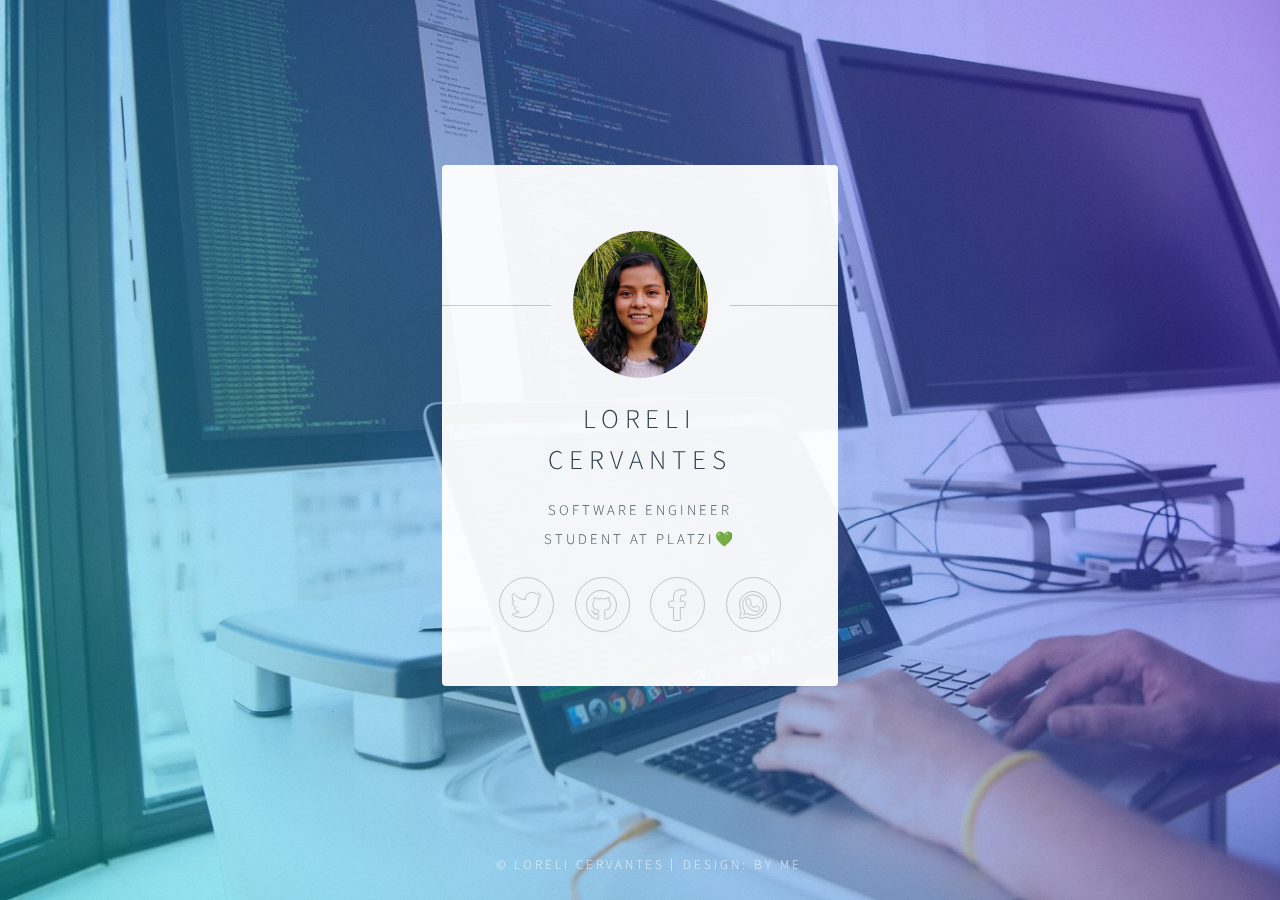
==== index.html @ 73f9963e "Mi pagina web" ====
<!DOCTYPE HTML>

<html>
	<head>
		<title>Design Web Loreli Cervantes</title>
		<meta charset="utf-8" />
		<meta name="viewport" content="width=device-width, initial-scale=1, user-scalable=no" />
		<link rel="stylesheet" href="assets/css/main.css" />
		<noscript><link rel="stylesheet" href="assets/css/noscript.css" /></noscript>
	</head>
	<body class="is-preload">

		<!-- Wrapper -->
			<div id="wrapper">

				<!-- Main -->
					<section id="main">
						<header>
							<span class="avatar"><img src="images/avatar.jpg" height="147px" width="135px" alt="Loreli Cervantes Imagen" /></span>
							<h1>LORELI CERVANTES</h1>
							<STUDENT>Software Engineer <br> Student at Platzi💚</p>
						</header>
						
						<footer>
							<ul class="icons">
								<li><a href="https://twitter.com/CervantesLoreli" target="blank" class="icon brands fa-twitter"></a></li>
								<li><a href="https://github.com/Lorelicervantes" target="blank" class="icon brands fa-github"></a></li>
								<li><a href="https://www.facebook.com/LoreliCervantesM" target="blank" class="icon brands fa-facebook-f"></a></li>
								<li><a href="https://api.whatsapp.com/send?phone=527771537598&text=Hola!&nbsp;me&nbsp;interesa&nbsp;contactarte" target="blank" class="icon brands fa-whatsapp"></a></li>
							</ul>
						</footer>
					</section>

				<!-- Footer -->
					<footer id="footer">
						<ul class="copyright">
							<li>&copy; Loreli cervantes</li><li>Design: by me</li>
						</ul>
					</footer>
			</div>

		<!-- Scripts -->
			<script>
				if ('addEventListener' in window) {
					window.addEventListener('load', function() { document.body.className = document.body.className.replace(/\bis-preload\b/, ''); });
					document.body.className += (navigator.userAgent.match(/(MSIE|rv:11\.0)/) ? ' is-ie' : '');
				}
			</script>
	</body>
</html>
---- assets/css/main.css ----
@import url(fontawesome-all.min.css);
@import url("https://fonts.googleapis.com/css?family=Source+Sans+Pro:300");


/* Icon (alt) */

	html, body, div, span, applet, object,
	iframe, h1, h2, h3, h4, h5, h6, p, blockquote,
	pre, a, abbr, acronym, address, big, cite,
	code, del, dfn, em, img, ins, kbd, q, s, samp,
	small, strike, strong, sub, sup, tt, var, b,
	u, i, center, dl, dt, dd, ol, ul, li, fieldset,
	form, label, legend, table, caption, tbody,
	tfoot, thead, tr, th, td, article, aside,
	canvas, details, embed, figure, figcaption,
	footer, header, hgroup, menu, nav, output, ruby,
	section, summary, time, mark, audio, video {
		margin: 0;
		padding: 0;
		border: 0;
		font-size: 100%;
		font: inherit;
		vertical-align: baseline;
	}

	article, aside, details, figcaption, figure,
	footer, header, hgroup, menu, nav, section {
		display: block;
	}

	body {
		line-height: 1;
	}

	ol, ul {
		list-style: none;
	}

	blockquote, q {
		quotes: none;
	}

		blockquote:before, blockquote:after, q:before, q:after {
			content: '';
			content: none;
		}

	table {
		border-collapse: collapse;
		border-spacing: 0;
	}

	body {
		-webkit-text-size-adjust: none;
	}

	mark {
		background-color: transparent;
		color: inherit;
	}

	input::-moz-focus-inner {
		border: 0;
		padding: 0;
	}

	input, select, textarea {
		-moz-appearance: none;
		-webkit-appearance: none;
		-ms-appearance: none;
		appearance: none;
	}

/* Basic */

	@media screen and (max-width: 480px) {

		html, body {
			min-width: 320px;
		}

	}

	html {
		box-sizing: border-box;
	}

	*, *:before, *:after {
		box-sizing: inherit;
	}

	body.is-preload *, body.is-preload *:before, body.is-preload *:after {
		-moz-animation: none !important;
		-webkit-animation: none !important;
		-ms-animation: none !important;
		animation: none !important;
		-moz-transition: none !important;
		-webkit-transition: none !important;
		-ms-transition: none !important;
		transition: none !important;
	}

	html {
		height: 100%;
	}

	body {
		height: 100%;
		background-color: #ffffff;
		background-image: url("images/overlay.png"), -moz-linear-gradient(60deg, rgba(1, 224, 231, 0.4) 5%, rgba(85, 27, 249, 0.45)), url("../../images/bg.jpg");
		background-image: url("images/overlay.png"), -webkit-linear-gradient(60deg, rgba(1, 224, 231, 0.4) 5%, rgba(85, 27, 249, 0.45)), url("../../images/bg.jpg");
		background-image: url("images/overlay.png"), -ms-linear-gradient(60deg, rgba(1, 224, 231, 0.4) 5%, rgba(85, 27, 249, 0.45)), url("../../images/bg.jpg");
		background-image: url("images/overlay.png"), linear-gradient(60deg, rgba(1, 223, 231, 0.4) 5%, rgba(85, 27, 249, 0.45)), url("../../images/bg.jpg");
		background-repeat: repeat,			no-repeat,			no-repeat;
		background-size: 100px 100px, cover,				cover;
		background-position: top left,		center center,		bottom center;
		background-attachment: fixed,			fixed,				fixed;
	}

		body:after {
			content: '';
			display: block;
			position: fixed;
			top: 0;
			left: 0;
			width: 100%;
			height: inherit;
			opacity: 0;
			z-index: 1;
			background-color: #ffffff;
			background-image: url("images/overlay.png"), -moz-linear-gradient(60deg, rgba(1, 224, 231, 0.5) 5%, rgba(85, 27, 249, 0.5));
			background-image: url("images/overlay.png"), -webkit-linear-gradient(60deg, rgba(1, 224, 231, 0.5) 5%, rgba(85, 27, 249, 0.5));
			background-image: url("images/overlay.png"), -ms-linear-gradient(60deg, rgba(1, 224, 231, 0.5) 5%, rgba(85, 27, 249, 0.5));
			background-image: url("images/overlay.png"), linear-gradient(60deg, rgba(1, 224, 231, 0.5) 5%, rgba(85, 27, 249, 0.5));
			background-repeat: repeat,			no-repeat;
			background-size: 100px 100px, cover;
			background-position: top left,		center center;
			-moz-transition: opacity 1.75s ease-out;
			-webkit-transition: opacity 1.75s ease-out;
			-ms-transition: opacity 1.75s ease-out;
			transition: opacity 1.75s ease-out;
		}

		body.is-preload:after {
			opacity: 1;
		}

/* Type */

	body, input, select, textarea {
		color: #414f57;
		font-family: "Source Sans Pro", Helvetica, sans-serif;
		font-size: 14pt;
		font-weight: 300;
		line-height: 2;
		letter-spacing: 0.2em;
		text-transform: uppercase;
	}

		@media screen and (max-width: 1680px) {

			body, input, select, textarea {
				font-size: 11pt;
			}

		}

		@media screen and (max-width: 480px) {

			body, input, select, textarea {
				font-size: 10pt;
				line-height: 1.75;
			}

		}

	a {
		-moz-transition: color 0.2s ease, border-color 0.2s ease;
		-webkit-transition: color 0.2s ease, border-color 0.2s ease;
		-ms-transition: color 0.2s ease, border-color 0.2s ease;
		transition: color 0.2s ease, border-color 0.2s ease;
		color: inherit;
		text-decoration: none;
	}

		a:before {
			-moz-transition: color 0.2s ease, text-shadow 0.2s ease;
			-webkit-transition: color 0.2s ease, text-shadow 0.2s ease;
			-ms-transition: color 0.2s ease, text-shadow 0.2s ease;
			transition: color 0.2s ease, text-shadow 0.2s ease;
		}

		a:hover {
			color: #ff7496;
		}

	strong, b {
		color: #313f47;
	}

	em, i {
		font-style: italic;
	}

	p {
		margin: 0 0 1.5em 0;
	}

	h1, h2, h3, h4, h5, h6 {
		color: #313f47;
		line-height: 1.5;
		margin: 0 0 0.75em 0;
	}

		h1 a, h2 a, h3 a, h4 a, h5 a, h6 a {
			color: inherit;
			text-decoration: none;
		}

	h1 {
		font-size: 1.85em;
		letter-spacing: 0.22em;
		margin: 0 0 0.525em 0;
	}

	h2 {
		font-size: 1.25em;
	}

	h3 {
		font-size: 1em;
	}

	h4 {
		font-size: 1em;
	}

	h5 {
		font-size: 1em;
	}

	h6 {
		font-size: 1em;
	}

	@media screen and (max-width: 480px) {

		h1 {
			font-size: 1.65em;
		}

	}

	sub {
		font-size: 0.8em;
		position: relative;
		top: 0.5em;
	}

	sup {
		font-size: 0.8em;
		position: relative;
		top: -0.5em;
	}

	hr {
		border: 0;
		border-bottom: solid 1px #c8cccf;
		margin: 3em 0;
	}

/* Icon */

	.icon {
		text-decoration: none;
		position: relative;
		border-bottom: none;
	}

		.icon:before {
			-moz-osx-font-smoothing: grayscale;
			-webkit-font-smoothing: antialiased;
			display: inline-block;
			font-style: normal;
			font-variant: normal;
			text-rendering: auto;
			line-height: 1;
			text-transform: none !important;
			font-family: 'Font Awesome 5 Free';
			font-weight: 400;
		}

		.icon > .label {
			display: none;
		}

		.icon:before {
			line-height: inherit;
		}

		.icon.solid:before {
			font-weight: 900;
		}

		.icon.brands:before {
			font-family: 'Font Awesome 5 Brands';
		}

/* Icons */

	ul.icons {
		cursor: default;
		list-style: none;
		padding-left: 0;
		margin-top: -0.675em;
	}

		ul.icons li {
			display: inline-block;
			padding: 0.675em 0.5em;
		}

			ul.icons li a {
				text-decoration: none;
				position: relative;
				display: block;
				width: 3.75em;
				height: 3.75em;
				border-radius: 100%;
				border: solid 1px #c8cccf;
				line-height: 3.75em;
				overflow: hidden;
				text-align: center;
				text-indent: 3.75em;
				white-space: nowrap;
			}

				ul.icons li a:before {
					-moz-osx-font-smoothing: grayscale;
					-webkit-font-smoothing: antialiased;
					display: inline-block;
					font-style: normal;
					font-variant: normal;
					text-rendering: auto;
					line-height: 1;
					text-transform: none !important;
					font-family: 'Font Awesome 5 Free';
					font-weight: 400;
				}

				ul.icons li a:before {
					color: #ffffff;
					text-shadow: 1.25px 0px 0px #c8cccf, -1.25px 0px 0px #c8cccf, 0px 1.25px 0px #c8cccf, 0px -1.25px 0px #c8cccf;
				}

				ul.icons li a:hover:before {
					text-shadow: 1.25px 0px 0px #551BF9, -1.25px 0px 0px #551BF9, 0px 1.25px 0px #551BF9, 0px -1.25px 0px #551BF9;
				}

				ul.icons li a:before {
					position: absolute;
					top: 0;
					left: 0;
					width: inherit;
					height: inherit;
					font-size: 1.85rem;
					line-height: inherit;
					text-align: center;
					text-indent: 0;
				}

				ul.icons li a:hover {
					border-color: #551BF9; /* color del circulo */
				}

		@media screen and (max-width: 480px) {

			ul.icons li a:before {
				font-size: 1.5rem;
			}

		}

/* Main */

	#main {
		-moz-transform-origin: 50% 50%;
		-webkit-transform-origin: 50% 50%;
		-ms-transform-origin: 50% 50%;
		transform-origin: 50% 50%;
		-moz-transform: rotateX(0deg);
		-webkit-transform: rotateX(0deg);
		-ms-transform: rotateX(0deg);
		transform: rotateX(0deg);
		-moz-transition: opacity 1s ease, -moz-transform 1s ease;
		-webkit-transition: opacity 1s ease, -webkit-transform 1s ease;
		-ms-transition: opacity 1s ease, -ms-transform 1s ease;
		transition: opacity 1s ease, transform 1s ease;
		padding: 4.5em 3em 3em 3em ;
		background: #ffffff;
		border-radius: 4px;
		cursor: default;
		max-width: 100%;
		opacity: 0.95;
		position: relative;
		text-align: center;
		width: 27em;
	}

		#main .avatar {
			position: relative;
			display: block;
			margin-bottom: 1.5em;
		}

			#main .avatar img {
				display: block;
				margin: 0 auto;
				border-radius: 100%;
				box-shadow: 0 0 0 1.5em #ffffff;
			}

			#main .avatar:before {
				content: '';
				display: block;
				position: absolute;
				top: 50%;
				left: -3em;
				width: calc(100% + 6em);
				height: 1px;
				z-index: -1;
				background: #c8cccf;
			}

		@media screen and (max-width: 480px) {

			#main {
				padding: 4em 2em 2.5em 2em ;
				width: 100%;
			}

				#main .avatar:before {
					left: -2em;
					width: calc(100% + 4em);
				}

		}

		body.is-preload #main {
			-moz-transform: rotateX(15deg);
			-webkit-transform: rotateX(15deg);
			-ms-transform: rotateX(15deg);
			transform: rotateX(15deg);
			opacity: 0;
		}

/* Footer */

	#footer {
		-moz-align-self: -moz-flex-end;
		-webkit-align-self: -webkit-flex-end;
		-ms-align-self: -ms-flex-end;
		align-self: flex-end;
		width: 100%;
		padding: 1.5em 0 0 0;
		color: rgba(255, 255, 255, 0.75);
		cursor: default;
		text-align: center;
	}

		#footer .copyright {
			margin: 0;
			padding: 0;
			font-size: 0.9em;
			list-style: none;
		}

			#footer .copyright li {
				display: inline-block;
				margin: 0 0 0 0.45em;
				padding: 0 0 0 0.85em;
				border-left: solid 1px rgba(255, 255, 255, 0.5);
				line-height: 1;
			}

				#footer .copyright li:first-child {
					border-left: 0;
				}

/* Wrapper */

	#wrapper {
		display: -moz-flex;
		display: -webkit-flex;
		display: -ms-flex;
		display: flex;
		-moz-align-items: center;
		-webkit-align-items: center;
		-ms-align-items: center;
		align-items: center;
		-moz-justify-content: space-between;
		-webkit-justify-content: space-between;
		-ms-justify-content: space-between;
		justify-content: space-between;
		-moz-flex-direction: column;
		-webkit-flex-direction: column;
		-ms-flex-direction: column;
		flex-direction: column;
		-moz-perspective: 1000px;
		-webkit-perspective: 1000px;
		-ms-perspective: 1000px;
		perspective: 1000px;
		position: relative;
		min-height: 100%;
		padding: 1.5em;
		z-index: 2;
	}

		#wrapper > * {
			z-index: 1;
		}

		#wrapper:before {
			content: '';
			display: block;
		}

		@media screen and (max-width: 360px) {

			#wrapper {
				padding: 0.75em;
			}

		}

		body.is-ie #wrapper {
			height: 100%;
		}
---- assets/css/noscript.css ----
/*
	Identity by HTML5 UP
	html5up.net | @ajlkn
	Free for personal and commercial use under the CCA 3.0 license (html5up.net/license)
*/

/* Basic */

	body:after {
		display: none;
	}

/* Main */

	#main {
		-moz-transform: none !important;
		-webkit-transform: none !important;
		-ms-transform: none !important;
		transform: none !important;
		opacity: 1 !important;
	}
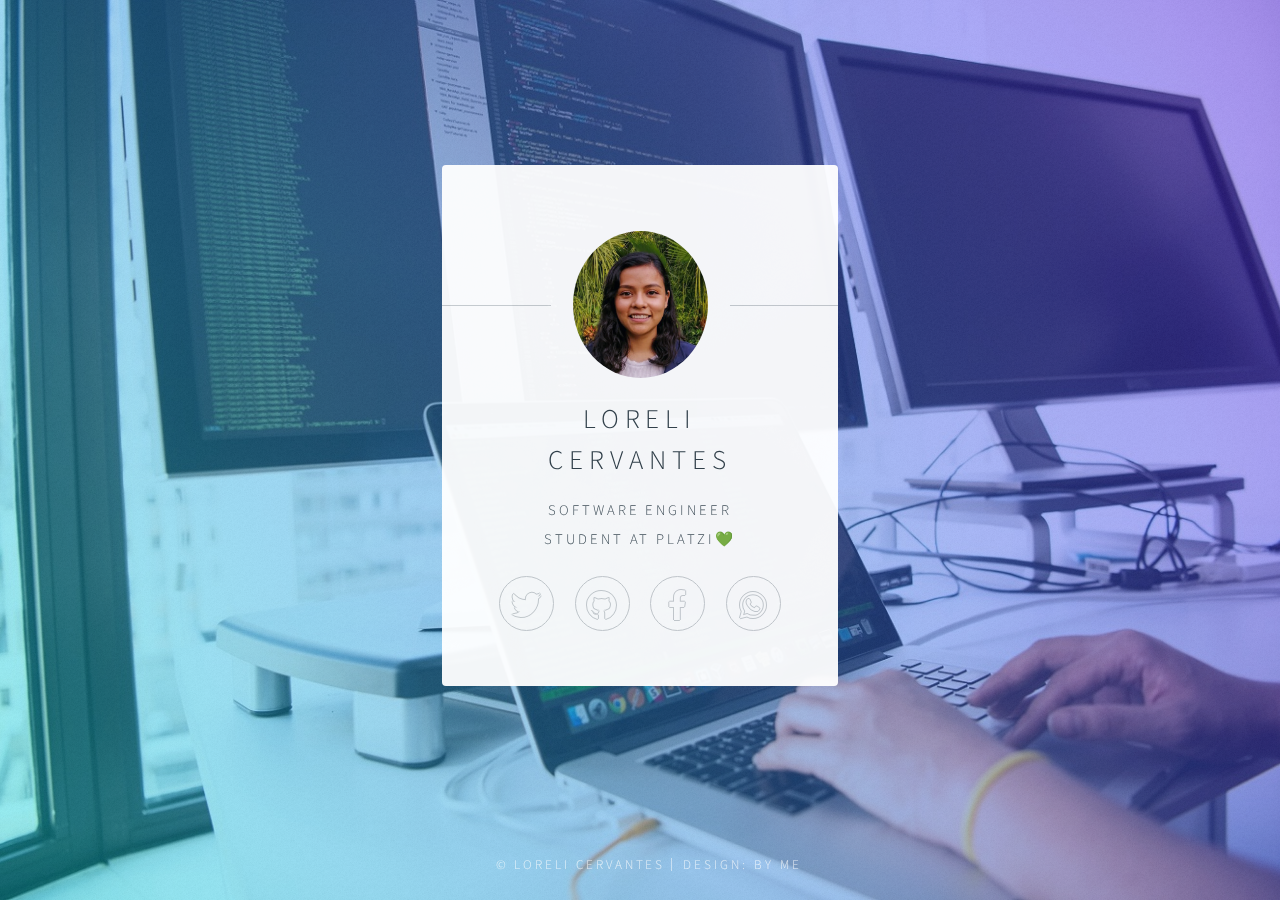
==== commit 16031357: "title" ====
--- a/index.html
+++ b/index.html
@@ -2,7 +2,7 @@
 
 <html>
 	<head>
-		<title>Design Web Loreli Cervantes</title>
+		<title>Web Designer | Loreli Cervantes</title>
 		<meta charset="utf-8" />
 		<meta name="viewport" content="width=device-width, initial-scale=1, user-scalable=no" />
 		<link rel="stylesheet" href="assets/css/main.css" />
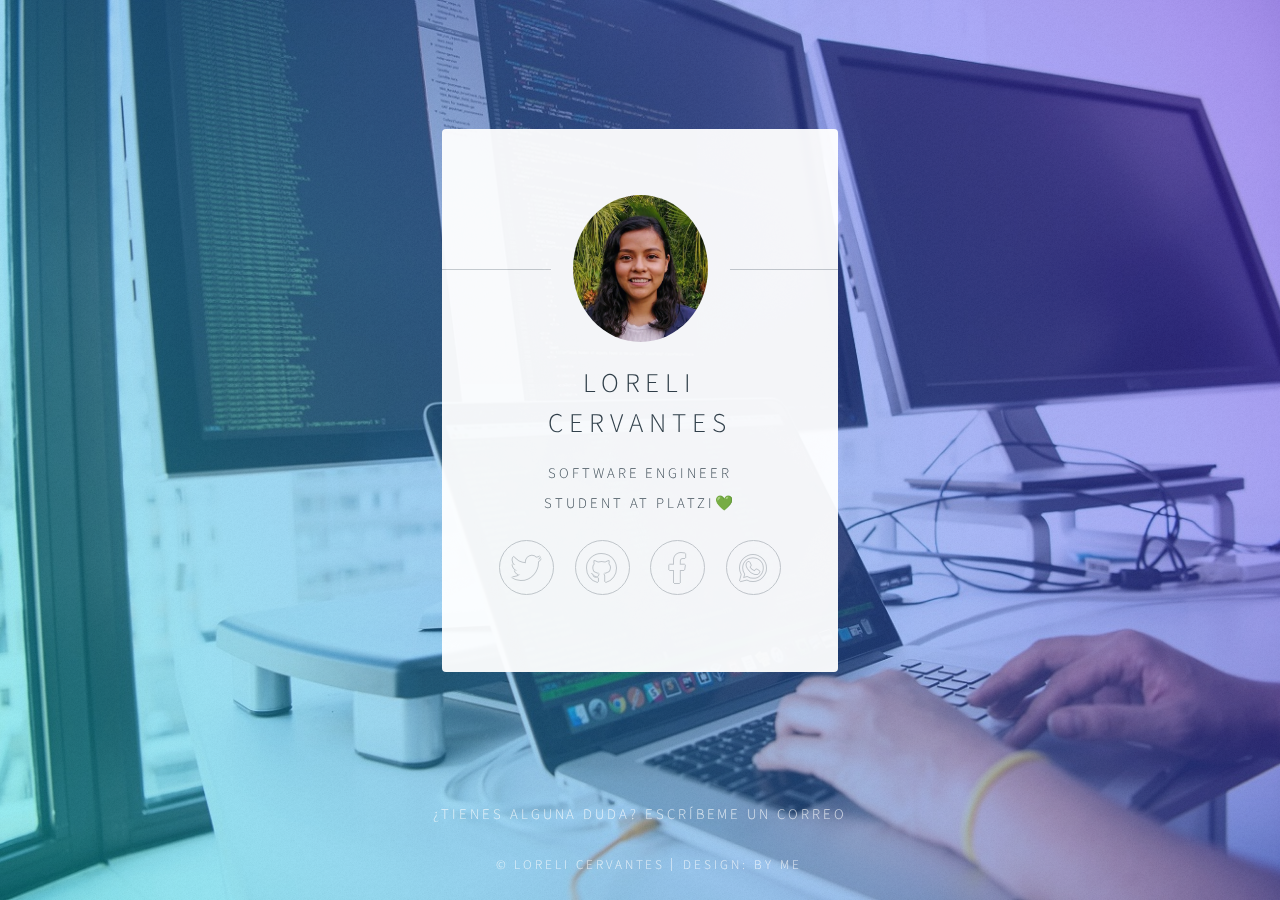
==== commit 3e9d291e: "contacto" ====
--- a/index.html
+++ b/index.html
@@ -23,16 +23,17 @@
 						
 						<footer>
 							<ul class="icons">
-								<li><a href="https://twitter.com/CervantesLoreli" target="blank" class="icon brands fa-twitter"></a></li>
-								<li><a href="https://github.com/Lorelicervantes" target="blank" class="icon brands fa-github"></a></li>
-								<li><a href="https://www.facebook.com/LoreliCervantesM" target="blank" class="icon brands fa-facebook-f"></a></li>
-								<li><a href="https://api.whatsapp.com/send?phone=527771537598&text=Hola!&nbsp;me&nbsp;interesa&nbsp;contactarte" target="blank" class="icon brands fa-whatsapp"></a></li>
+								<li><a href="https://twitter.com/CervantesLoreli" target="_blank" class="icon brands fa-twitter"></a></li>
+								<li><a href="https://github.com/Lorelicervantes" target="_blank" class="icon brands fa-github"></a></li>
+								<li><a href="https://www.facebook.com/LoreliCervantesM" target="_blank" class="icon brands fa-facebook-f"></a></li>
+								<li><a href="https://api.whatsapp.com/send?phone=527771537598&text=Hola!&nbsp;me&nbsp;interesa&nbsp;contactarte" target="_blank" class="icon brands fa-whatsapp"></a></li>
 							</ul>
 						</footer>
 					</section>
 
 				<!-- Footer -->
 					<footer id="footer">
+						<p>¿tienes alguna duda? <a href="contact.html">escríbeme un correo</a></p>
 						<ul class="copyright">
 							<li>&copy; Loreli cervantes</li><li>Design: by me</li>
 						</ul>
--- a/assets/css/main.css
+++ b/assets/css/main.css
@@ -269,6 +269,255 @@
 		margin: 3em 0;
 	}
 
+/* Form */
+
+form {
+	margin: 0 0 1.5em 0;
+}
+
+	form > :last-child {
+		margin-bottom: 0;
+	}
+
+	form > .fields {
+		display: -moz-flex;
+		display: -webkit-flex;
+		display: -ms-flex;
+		display: flex;
+		-moz-flex-wrap: wrap;
+		-webkit-flex-wrap: wrap;
+		-ms-flex-wrap: wrap;
+		flex-wrap: wrap;
+		width: calc(100% + 2.25em);
+		margin: -1.125em 0 1.5em -1.125em;
+	}
+
+		form > .fields > .field {
+			-moz-flex-grow: 0;
+			-webkit-flex-grow: 0;
+			-ms-flex-grow: 0;
+			flex-grow: 0;
+			-moz-flex-shrink: 0;
+			-webkit-flex-shrink: 0;
+			-ms-flex-shrink: 0;
+			flex-shrink: 0;
+			padding: 1.125em 0 0 1.125em;
+			width: calc(100% - 1.125em);
+		}
+
+			form > .fields > .field.half {
+				width: calc(50% - 0.5625em);
+			}
+
+			form > .fields > .field.third {
+				width: calc(100%/3 - 0.375em);
+			}
+
+			form > .fields > .field.quarter {
+				width: calc(25% - 0.28125em);
+			}
+
+	@media screen and (max-width: 480px) {
+
+		form > .fields {
+			width: calc(100% + 2.25em);
+			margin: -1.125em 0 1.5em -1.125em;
+		}
+
+			form > .fields > .field {
+				padding: 1.125em 0 0 1.125em;
+				width: calc(100% - 1.125em);
+			}
+
+				form > .fields > .field.half {
+					width: calc(100% - 1.125em);
+				}
+
+				form > .fields > .field.third {
+					width: calc(100% - 1.125em);
+				}
+
+				form > .fields > .field.quarter {
+					width: calc(100% - 1.125em);
+				}
+
+	}
+
+label {
+	color: #313f47;
+	display: block;
+	font-size: 0.9em;
+	margin: 0 0 0.75em 0;
+}
+
+input[type="text"],
+input[type="password"],
+input[type="email"],
+input[type="tel"],
+select,
+textarea {
+	-moz-appearance: none;
+	-webkit-appearance: none;
+	-ms-appearance: none;
+	appearance: none;
+	border-radius: 4px;
+	border: solid 1px #c8cccf;
+	color: inherit;
+	display: block;
+	outline: 0;
+	padding: 0 1em;
+	text-decoration: none;
+	width: 100%;
+}
+
+	input[type="text"]:invalid,
+	input[type="password"]:invalid,
+	input[type="email"]:invalid,
+	input[type="tel"]:invalid,
+	select:invalid,
+	textarea:invalid {
+		box-shadow: none;
+	}
+
+	input[type="text"]:focus,
+	input[type="password"]:focus,
+	input[type="email"]:focus,
+	input[type="tel"]:focus,
+	select:focus,
+	textarea:focus {
+		border-color: #ff7496;
+	}
+
+select {
+	background-image: url("data:image/svg+xml;charset=utf8,%3Csvg xmlns='http://www.w3.org/2000/svg' width='40' height='40' preserveAspectRatio='none' viewBox='0 0 40 40'%3E%3Cpath d='M9.4,12.3l10.4,10.4l10.4-10.4c0.2-0.2,0.5-0.4,0.9-0.4c0.3,0,0.6,0.1,0.9,0.4l3.3,3.3c0.2,0.2,0.4,0.5,0.4,0.9 c0,0.4-0.1,0.6-0.4,0.9L20.7,31.9c-0.2,0.2-0.5,0.4-0.9,0.4c-0.3,0-0.6-0.1-0.9-0.4L4.3,17.3c-0.2-0.2-0.4-0.5-0.4-0.9 c0-0.4,0.1-0.6,0.4-0.9l3.3-3.3c0.2-0.2,0.5-0.4,0.9-0.4S9.1,12.1,9.4,12.3z' fill='%23c8cccf' /%3E%3C/svg%3E");
+	background-size: 1.25rem;
+	background-repeat: no-repeat;
+	background-position: calc(100% - 1rem) center;
+	height: 2.75em;
+	padding-right: 2.75em;
+	text-overflow: ellipsis;
+}
+
+	select option {
+		color: #313f47;
+		background: #ffffff;
+	}
+
+	select:focus::-ms-value {
+		background-color: transparent;
+	}
+
+	select::-ms-expand {
+		display: none;
+	}
+
+input[type="text"],
+input[type="password"],
+input[type="email"],
+select {
+	height: 2.75em;
+}
+
+textarea {
+	padding: 0.75em 1em;
+}
+
+input[type="checkbox"],
+input[type="radio"] {
+	-moz-appearance: none;
+	-webkit-appearance: none;
+	-ms-appearance: none;
+	appearance: none;
+	display: block;
+	float: left;
+	margin-right: -2em;
+	opacity: 0;
+	width: 1em;
+	z-index: -1;
+}
+
+	input[type="checkbox"] + label,
+	input[type="radio"] + label {
+		text-decoration: none;
+		color: #414f57;
+		cursor: pointer;
+		display: inline-block;
+		font-size: 1em;
+		font-weight: 300;
+		padding-left: 2.4em;
+		padding-right: 0.75em;
+		position: relative;
+	}
+
+		input[type="checkbox"] + label:before,
+		input[type="radio"] + label:before {
+			-moz-osx-font-smoothing: grayscale;
+			-webkit-font-smoothing: antialiased;
+			display: inline-block;
+			font-style: normal;
+			font-variant: normal;
+			text-rendering: auto;
+			line-height: 1;
+			text-transform: none !important;
+			font-family: 'Font Awesome 5 Free';
+			font-weight: 900;
+		}
+
+		input[type="checkbox"] + label:before,
+		input[type="radio"] + label:before {
+			border-radius: 4px;
+			border: solid 1px #c8cccf;
+			content: '';
+			display: inline-block;
+			font-size: 0.8em;
+			height: 2.0625em;
+			left: 0;
+			line-height: 2.0625em;
+			position: absolute;
+			text-align: center;
+			top: 0.15em;
+			width: 2.0625em;
+		}
+
+	input[type="checkbox"]:checked + label:before,
+	input[type="radio"]:checked + label:before {
+		color: #ff7496;
+		content: '\f00c';
+	}
+
+	input[type="checkbox"]:focus + label:before,
+	input[type="radio"]:focus + label:before {
+		border-color: #ff7496;
+	}
+
+input[type="checkbox"] + label:before {
+	border-radius: 4px;
+}
+
+input[type="radio"] + label:before {
+	border-radius: 100%;
+}
+
+::-webkit-input-placeholder {
+	color: #616f77 !important;
+	opacity: 1.0;
+}
+
+:-moz-placeholder {
+	color: #616f77 !important;
+	opacity: 1.0;
+}
+
+::-moz-placeholder {
+	color: #616f77 !important;
+	opacity: 1.0;
+}
+
+:-ms-input-placeholder {
+	color: #616f77 !important;
+	opacity: 1.0;
+}
+
 /* Icon */
 
 	.icon {
@@ -306,6 +555,178 @@
 			font-family: 'Font Awesome 5 Brands';
 		}
 
+/* List */
+
+ol {
+	list-style: decimal;
+	margin: 0 0 1.5em 0;
+	padding-left: 1.25em;
+}
+
+	ol li {
+		padding-left: 0.25em;
+	}
+
+ul {
+	list-style: disc;
+	margin: 0 0 1.5em 0;
+	padding-left: 1em;
+}
+
+	ul li {
+		padding-left: 0.5em;
+	}
+
+	ul.alt {
+		list-style: none;
+		padding-left: 0;
+	}
+
+		ul.alt li {
+			border-top: solid 1px #c8cccf;
+			padding: 0.5em 0;
+		}
+
+			ul.alt li:first-child {
+				border-top: 0;
+				padding-top: 0;
+			}
+
+dl {
+	margin: 0 0 1.5em 0;
+}
+
+	dl dt {
+		display: block;
+		margin: 0 0 0.75em 0;
+	}
+
+	dl dd {
+		margin-left: 1.5em;
+	}
+
+/* Actions */
+
+ul.actions {
+	display: -moz-flex;
+	display: -webkit-flex;
+	display: -ms-flex;
+	display: flex;
+	cursor: default;
+	list-style: none;
+	margin-left: -0.75em;
+	padding-left: 0;
+}
+
+	ul.actions li {
+		padding: 0 0 0 0.75em;
+		vertical-align: middle;
+	}
+
+	ul.actions.special {
+		-moz-justify-content: center;
+		-webkit-justify-content: center;
+		-ms-justify-content: center;
+		justify-content: center;
+		width: 100%;
+		margin-left: 0;
+	}
+
+		ul.actions.special li:first-child {
+			padding-left: 0;
+		}
+
+	ul.actions.stacked {
+		-moz-flex-direction: column;
+		-webkit-flex-direction: column;
+		-ms-flex-direction: column;
+		flex-direction: column;
+		margin-left: 0;
+	}
+
+		ul.actions.stacked li {
+			padding: 0.975em 0 0 0;
+		}
+
+			ul.actions.stacked li:first-child {
+				padding-top: 0;
+			}
+
+	ul.actions.fit {
+		width: calc(100% + 0.75em);
+	}
+
+		ul.actions.fit li {
+			-moz-flex-grow: 1;
+			-webkit-flex-grow: 1;
+			-ms-flex-grow: 1;
+			flex-grow: 1;
+			-moz-flex-shrink: 1;
+			-webkit-flex-shrink: 1;
+			-ms-flex-shrink: 1;
+			flex-shrink: 1;
+			width: 100%;
+		}
+
+			ul.actions.fit li > * {
+				width: 100%;
+			}
+
+		ul.actions.fit.stacked {
+			width: 100%;
+		}
+
+	@media screen and (max-width: 480px) {
+
+		ul.actions:not(.fixed) {
+			-moz-flex-direction: column;
+			-webkit-flex-direction: column;
+			-ms-flex-direction: column;
+			flex-direction: column;
+			margin-left: 0;
+			width: 100% !important;
+		}
+
+			ul.actions:not(.fixed) li {
+				-moz-flex-grow: 1;
+				-webkit-flex-grow: 1;
+				-ms-flex-grow: 1;
+				flex-grow: 1;
+				-moz-flex-shrink: 1;
+				-webkit-flex-shrink: 1;
+				-ms-flex-shrink: 1;
+				flex-shrink: 1;
+				padding: 0.75em 0 0 0;
+				text-align: center;
+				width: 100%;
+			}
+
+				ul.actions:not(.fixed) li > * {
+					width: 100%;
+				}
+
+				ul.actions:not(.fixed) li:first-child {
+					padding-top: 0;
+				}
+
+				ul.actions:not(.fixed) li input[type="submit"],
+				ul.actions:not(.fixed) li input[type="reset"],
+				ul.actions:not(.fixed) li input[type="button"],
+				ul.actions:not(.fixed) li button,
+				ul.actions:not(.fixed) li .button {
+					width: 100%;
+				}
+
+					ul.actions:not(.fixed) li input[type="submit"].icon:before,
+					ul.actions:not(.fixed) li input[type="reset"].icon:before,
+					ul.actions:not(.fixed) li input[type="button"].icon:before,
+					ul.actions:not(.fixed) li button.icon:before,
+					ul.actions:not(.fixed) li .button.icon:before {
+						margin-left: -0.5rem;
+					}
+
+	}
+
 /* Icons */
 
 	ul.icons {
@@ -326,6 +747,7 @@
 				display: block;
 				width: 3.75em;
 				height: 3.75em;
+				/*radio circular en iconos*/
 				border-radius: 100%;
 				border: solid 1px #c8cccf;
 				line-height: 3.75em;
@@ -380,6 +802,97 @@
 			}
 
 		}
+
+/* Button */
+
+input[type="submit"],
+input[type="reset"],
+input[type="button"],
+button,
+.button {
+	-moz-appearance: none;
+	-webkit-appearance: none;
+	-ms-appearance: none;
+	appearance: none;
+	-moz-transition: background-color 0.2s ease-in-out, border-color 0.2s ease-in-out, color 0.2s ease-in-out;
+	-webkit-transition: background-color 0.2s ease-in-out, border-color 0.2s ease-in-out, color 0.2s ease-in-out;
+	-ms-transition: background-color 0.2s ease-in-out, border-color 0.2s ease-in-out, color 0.2s ease-in-out;
+	transition: background-color 0.2s ease-in-out, border-color 0.2s ease-in-out, color 0.2s ease-in-out;
+	display: inline-block;
+	height: 2.75em;
+	line-height: 2.75em;
+	padding: 0 1.5em;
+	background-color: transparent;
+	border-radius: 4px;
+	border: solid 1px #c8cccf;
+	color: #414f57 !important;
+	cursor: pointer;
+	text-align: center;
+	text-decoration: none;
+	white-space: nowrap;
+}
+
+	input[type="submit"]:hover,
+	input[type="reset"]:hover,
+	input[type="button"]:hover,
+	button:hover,
+	.button:hover {
+		border-color: #ff7496;
+		color: #ff7496 !important;
+	}
+
+	input[type="submit"].icon,
+	input[type="reset"].icon,
+	input[type="button"].icon,
+	button.icon,
+	.button.icon {
+		padding-left: 1.35em;
+	}
+
+		input[type="submit"].icon:before,
+		input[type="reset"].icon:before,
+		input[type="button"].icon:before,
+		button.icon:before,
+		.button.icon:before {
+			margin-right: 0.5em;
+		}
+
+	input[type="submit"].fit,
+	input[type="reset"].fit,
+	input[type="button"].fit,
+	button.fit,
+	.button.fit {
+		width: 100%;
+	}
+
+	input[type="submit"].small,
+	input[type="reset"].small,
+	input[type="button"].small,
+	button.small,
+	.button.small {
+		font-size: 0.8em;
+	}
+
+	input[type="submit"].large,
+	input[type="reset"].large,
+	input[type="button"].large,
+	button.large,
+	.button.large {
+		font-size: 1.35em;
+	}
+
+	input[type="submit"].disabled, input[type="submit"]:disabled,
+	input[type="reset"].disabled,
+	input[type="reset"]:disabled,
+	input[type="button"].disabled,
+	input[type="button"]:disabled,
+	button.disabled,
+	button:disabled,
+	.button.disabled,
+	.button:disabled {
+		pointer-events: none;
+		opacity: 0.5;
+	}
 
 /* Main */
 
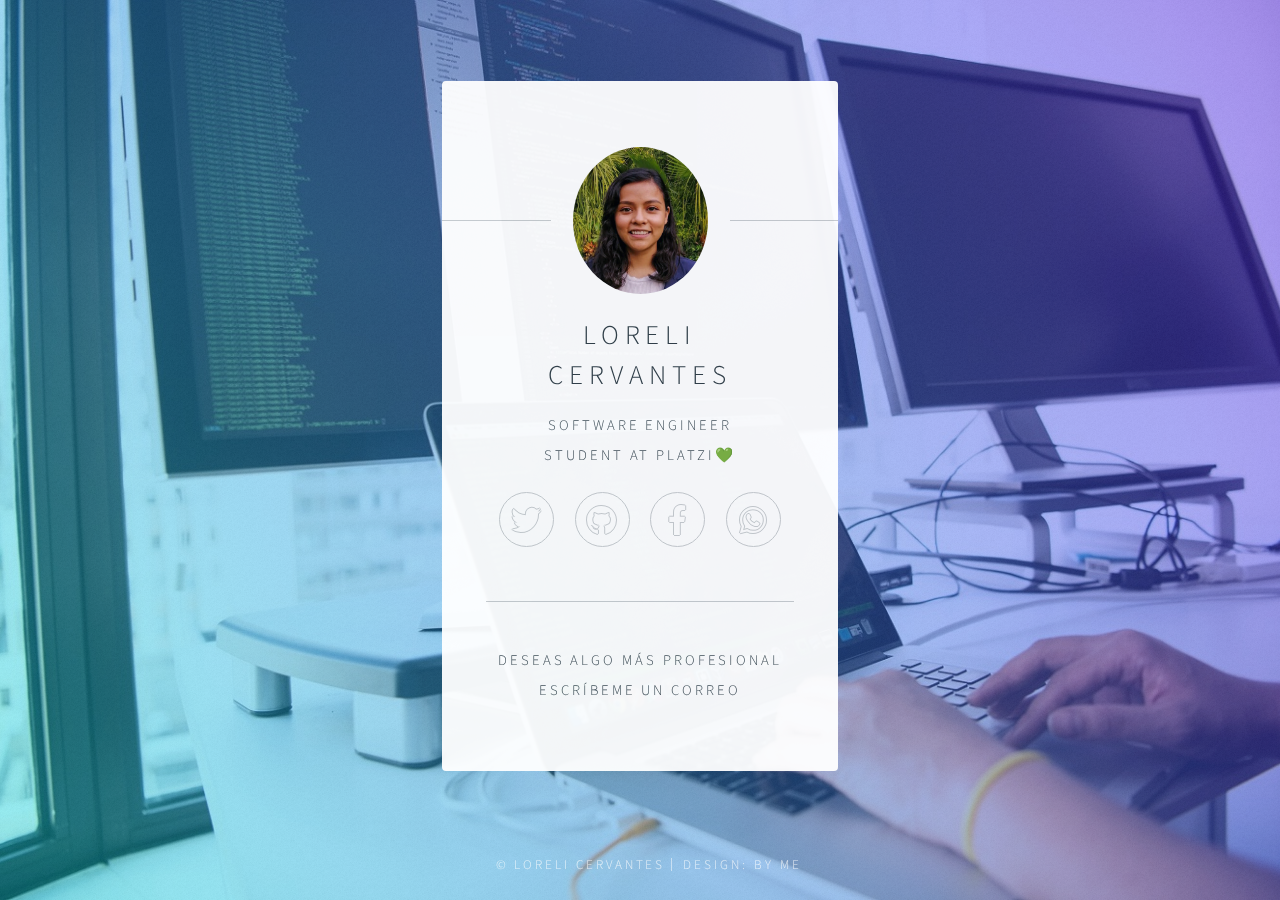
==== commit fb90ae08: "arreglando bug de dominio final" ====
--- a/index.html
+++ b/index.html
@@ -2,7 +2,7 @@
 
 <html>
 	<head>
-		<title>Web Designer | Loreli Cervantes</title>
+		<title>Inicio | Loreli Cervantes</title>
 		<meta charset="utf-8" />
 		<meta name="viewport" content="width=device-width, initial-scale=1, user-scalable=no" />
 		<link rel="stylesheet" href="assets/css/main.css" />
@@ -29,11 +29,13 @@
 								<li><a href="https://api.whatsapp.com/send?phone=527771537598&text=Hola!&nbsp;me&nbsp;interesa&nbsp;contactarte" target="_blank" class="icon brands fa-whatsapp"></a></li>
 							</ul>
 						</footer>
+						<hr />
+						<p>Deseas algo más profesional<a href="contact.html"> escríbeme un correo</a></p>
+
 					</section>
 
 				<!-- Footer -->
 					<footer id="footer">
-						<p>¿tienes alguna duda? <a href="contact.html">escríbeme un correo</a></p>
 						<ul class="copyright">
 							<li>&copy; Loreli cervantes</li><li>Design: by me</li>
 						</ul>
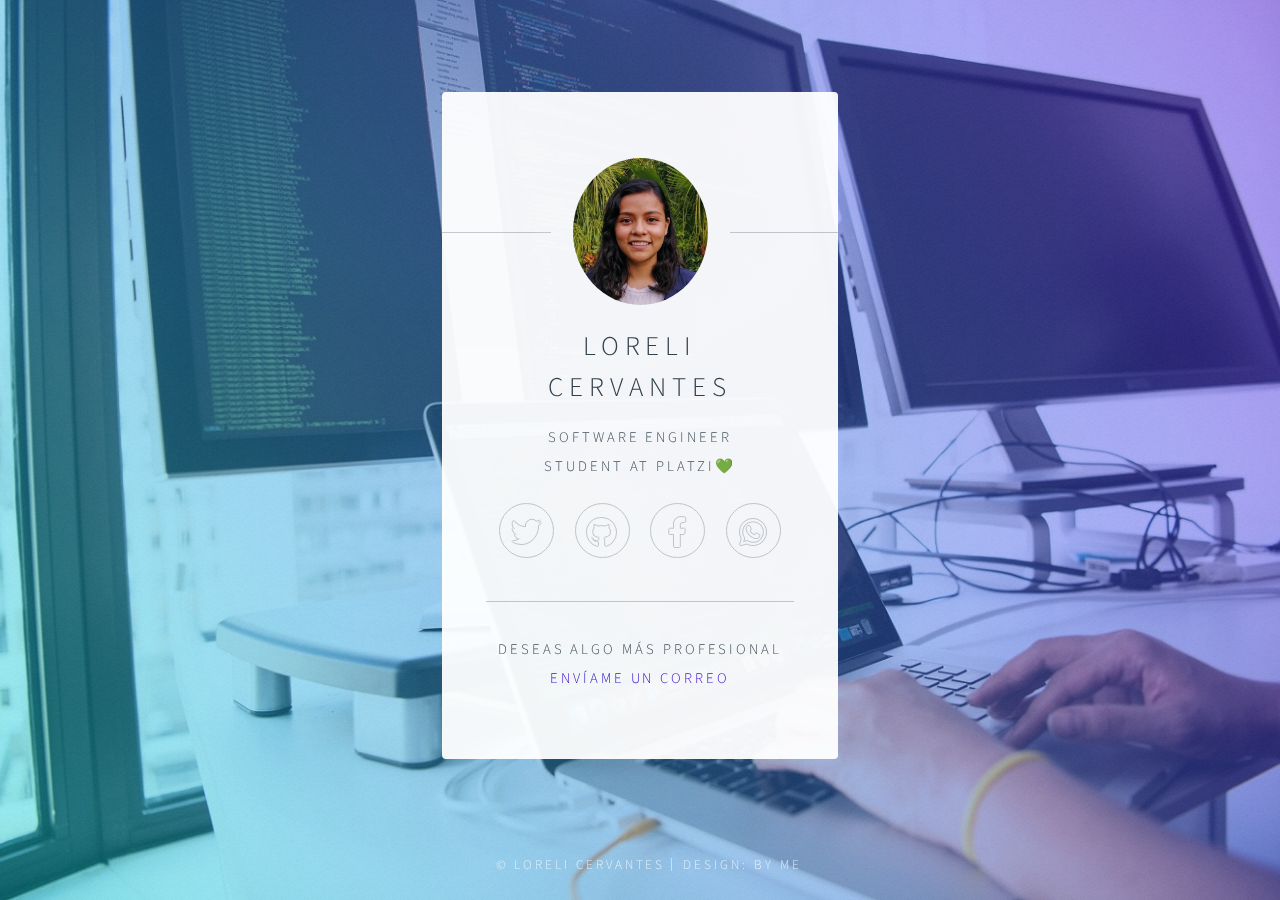
==== commit 40074f5d: "mejoras a la web" ====
--- a/index.html
+++ b/index.html
@@ -30,7 +30,7 @@
 							</ul>
 						</footer>
 						<hr />
-						<p>Deseas algo más profesional<a href="contact.html"> escríbeme un correo</a></p>
+						<p>Deseas algo más profesional<a href="contact.html"> <span class="acolor">envíame un correo</span></a></p>
 
 					</section>
 
--- a/assets/css/main.css
+++ b/assets/css/main.css
@@ -191,9 +191,17 @@
 		}
 
 		a:hover {
-			color: #ff7496;
-		}
-
+			color: #01E0E7;
+		}
+	
+	a .acolor{
+		color: #3C09D0;
+	}
+
+	a:hover .acolor{
+		color: #01E0E7;
+	}
+	
 	strong, b {
 		color: #313f47;
 	}
@@ -266,7 +274,7 @@
 	hr {
 		border: 0;
 		border-bottom: solid 1px #c8cccf;
-		margin: 3em 0;
+		margin: 2.2em 0;
 	}
 
 /* Form */
@@ -367,6 +375,7 @@
 	outline: 0;
 	padding: 0 1em;
 	text-decoration: none;
+	max-height: 200px;
 	width: 100%;
 }
 
@@ -385,7 +394,7 @@
 	input[type="tel"]:focus,
 	select:focus,
 	textarea:focus {
-		border-color: #ff7496;
+		border-color: #01E0E7;
 	}
 
 select {
@@ -481,13 +490,13 @@
 
 	input[type="checkbox"]:checked + label:before,
 	input[type="radio"]:checked + label:before {
-		color: #ff7496;
+		color: #01E0E7;
 		content: '\f00c';
 	}
 
 	input[type="checkbox"]:focus + label:before,
 	input[type="radio"]:focus + label:before {
-		border-color: #ff7496;
+		border-color: #01E0E7;
 	}
 
 input[type="checkbox"] + label:before {
@@ -837,8 +846,8 @@
 	input[type="button"]:hover,
 	button:hover,
 	.button:hover {
-		border-color: #ff7496;
-		color: #ff7496 !important;
+		border-color: #551BF9;
+		color: #551BF9 !important;
 	}
 
 	input[type="submit"].icon,
